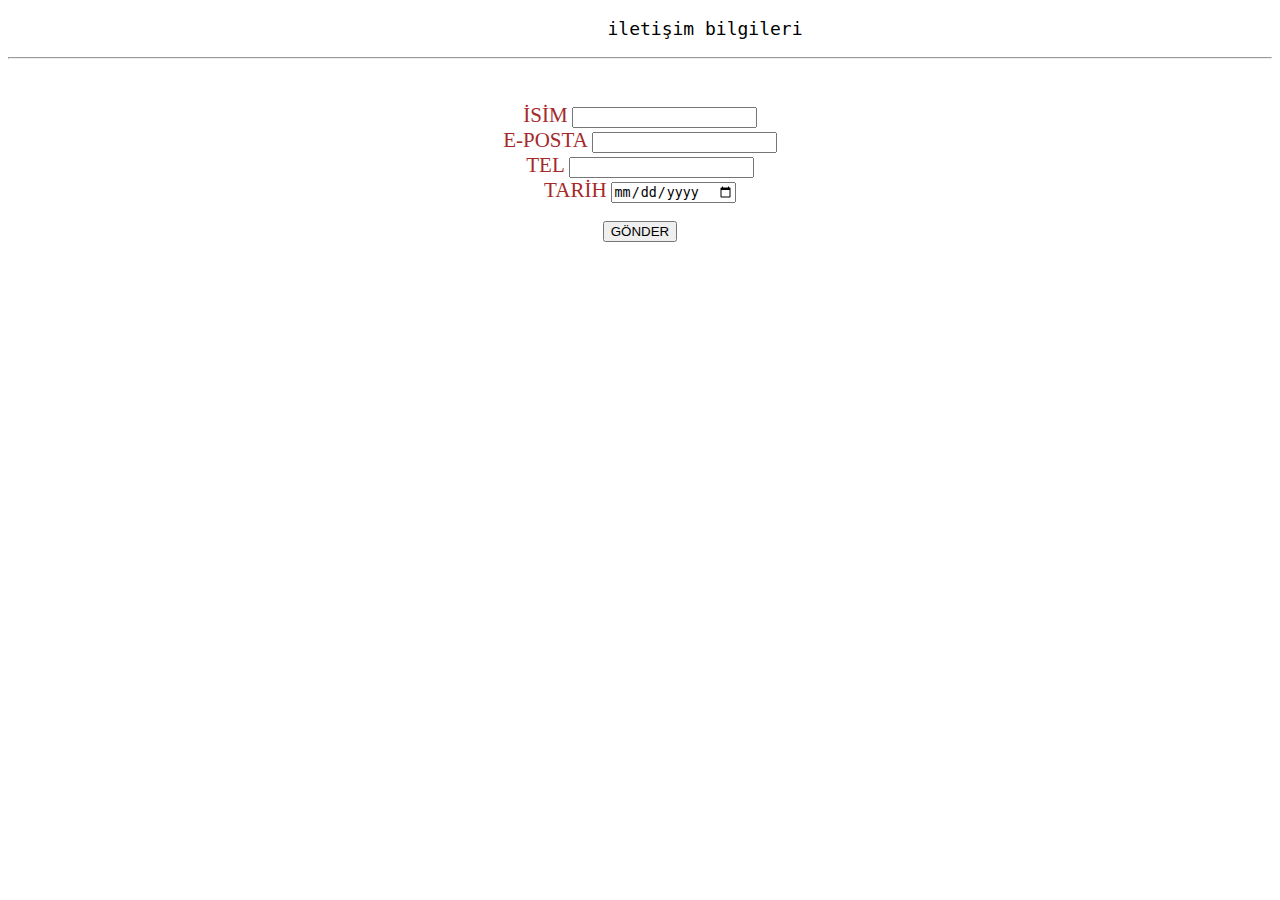
==== index.html @ ff21fc5c "deneme" ====
<!DOCTYPE html>
 <html>
     <head ; >
        <pre style="font-size: 18px; text-align: center;" >
            iletişim bilgileri</pre>
        <hr>
        <br><br>
        <style>
            label{
                color: brown;
                font-family: 'Times New Roman', Times, serif;
                font-size: 21px;
            }
        </style>
     </head>
     <body>
        <div style="text-align: center;">
        
            <label >İSİM</label>  
            <input type="text" name="" >
            <br>  
            <label>E-POSTA</label>
            <input type="text" value="" />
            <br>
            <label>TEL</label>
            <input type="text" value="" />
            <br>
            <label>TARİH</label>
            <input type="date" value="" />
            <br>
            <br>
            <button>GÖNDER</button> 
            <br>

            


     </body>
 </html>
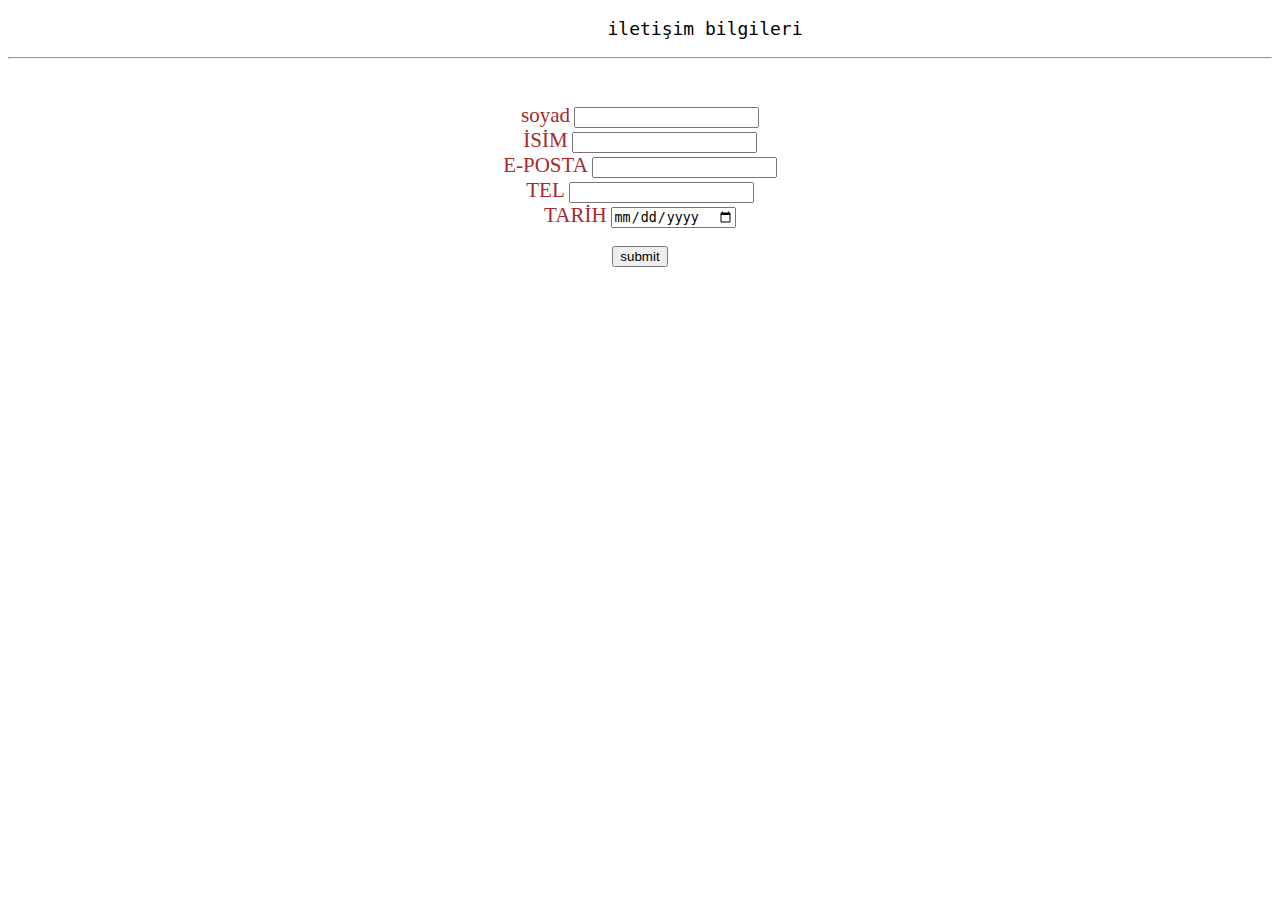
==== commit cabca84b: "commit" ====
--- a/index.html
+++ b/index.html
@@ -15,7 +15,9 @@
      </head>
      <body>
         <div style="text-align: center;">
-        
+          <label >soyad</label>
+          <input type="text">
+          <br>
             <label >İSİM</label>  
             <input type="text" name="" >
             <br>  
@@ -29,7 +31,7 @@
             <input type="date" value="" />
             <br>
             <br>
-            <button>GÖNDER</button> 
+            <button>submit</button> 
             <br>
 
             
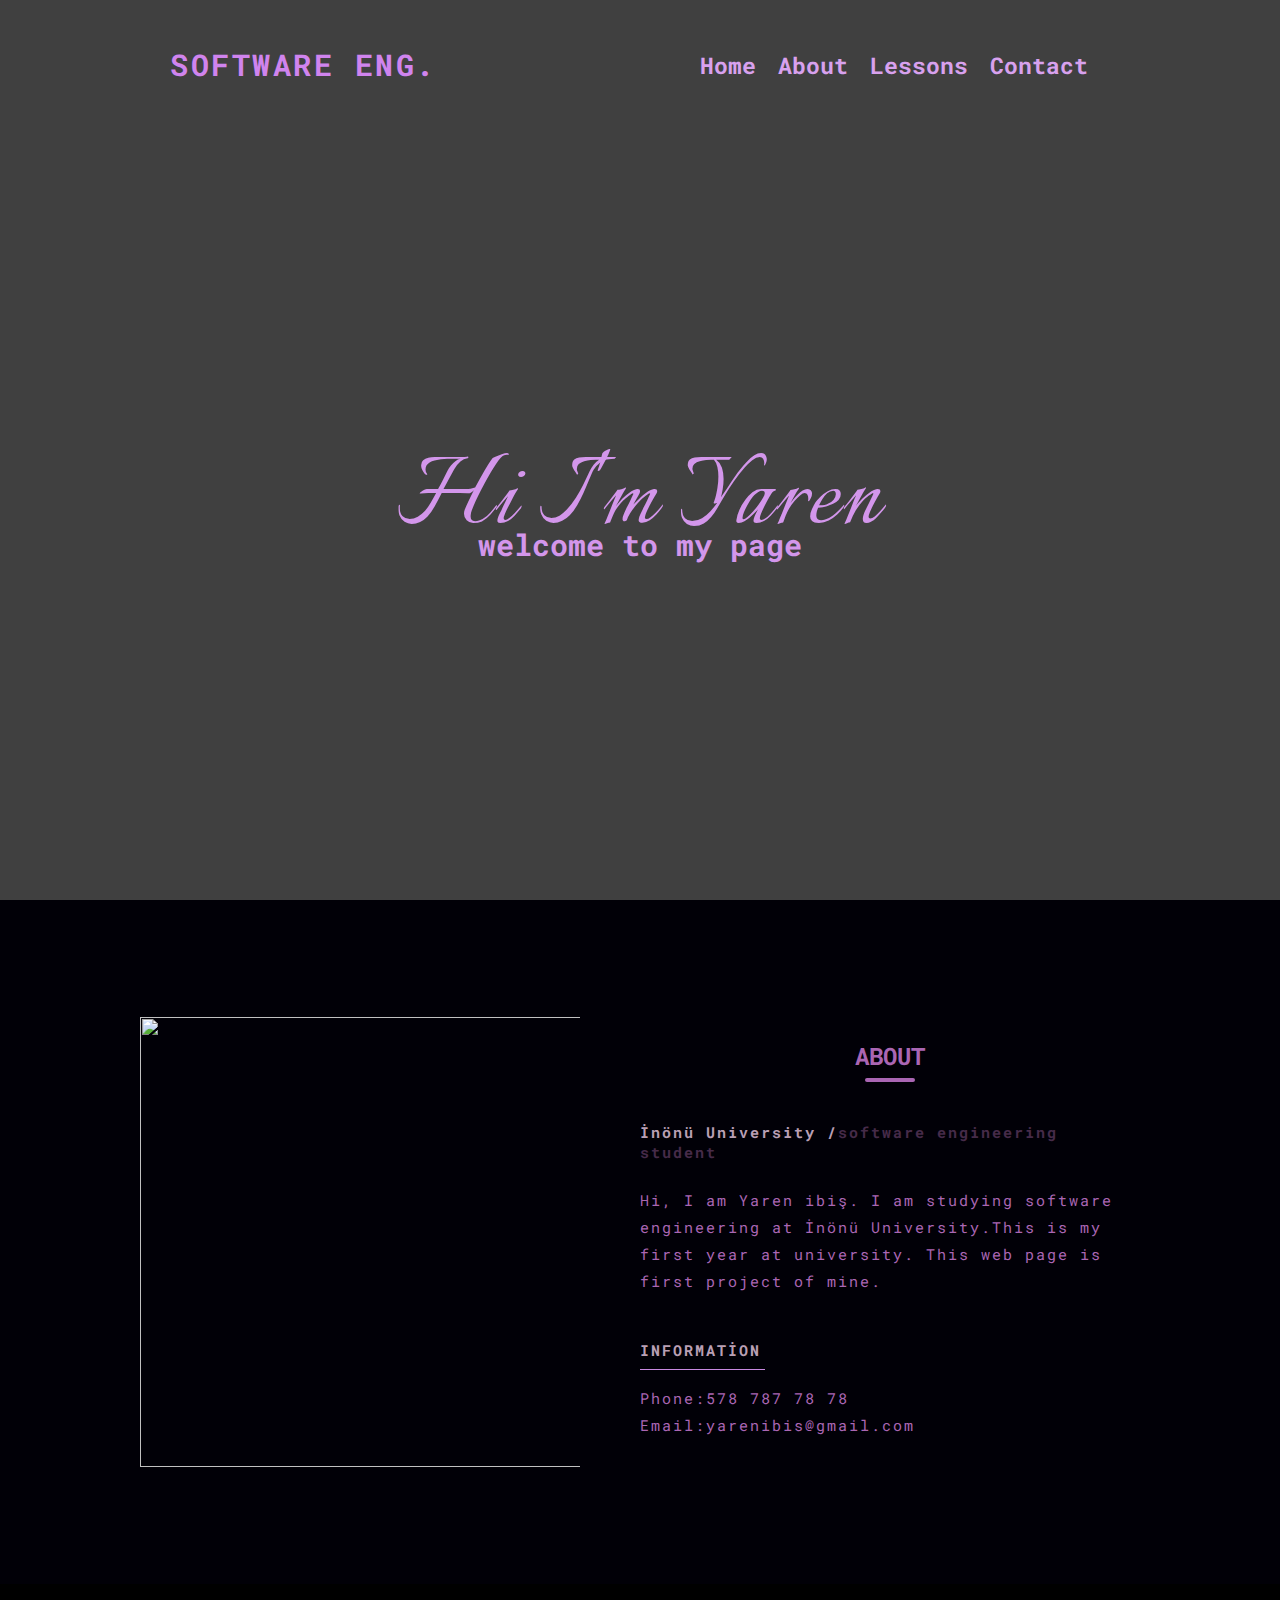
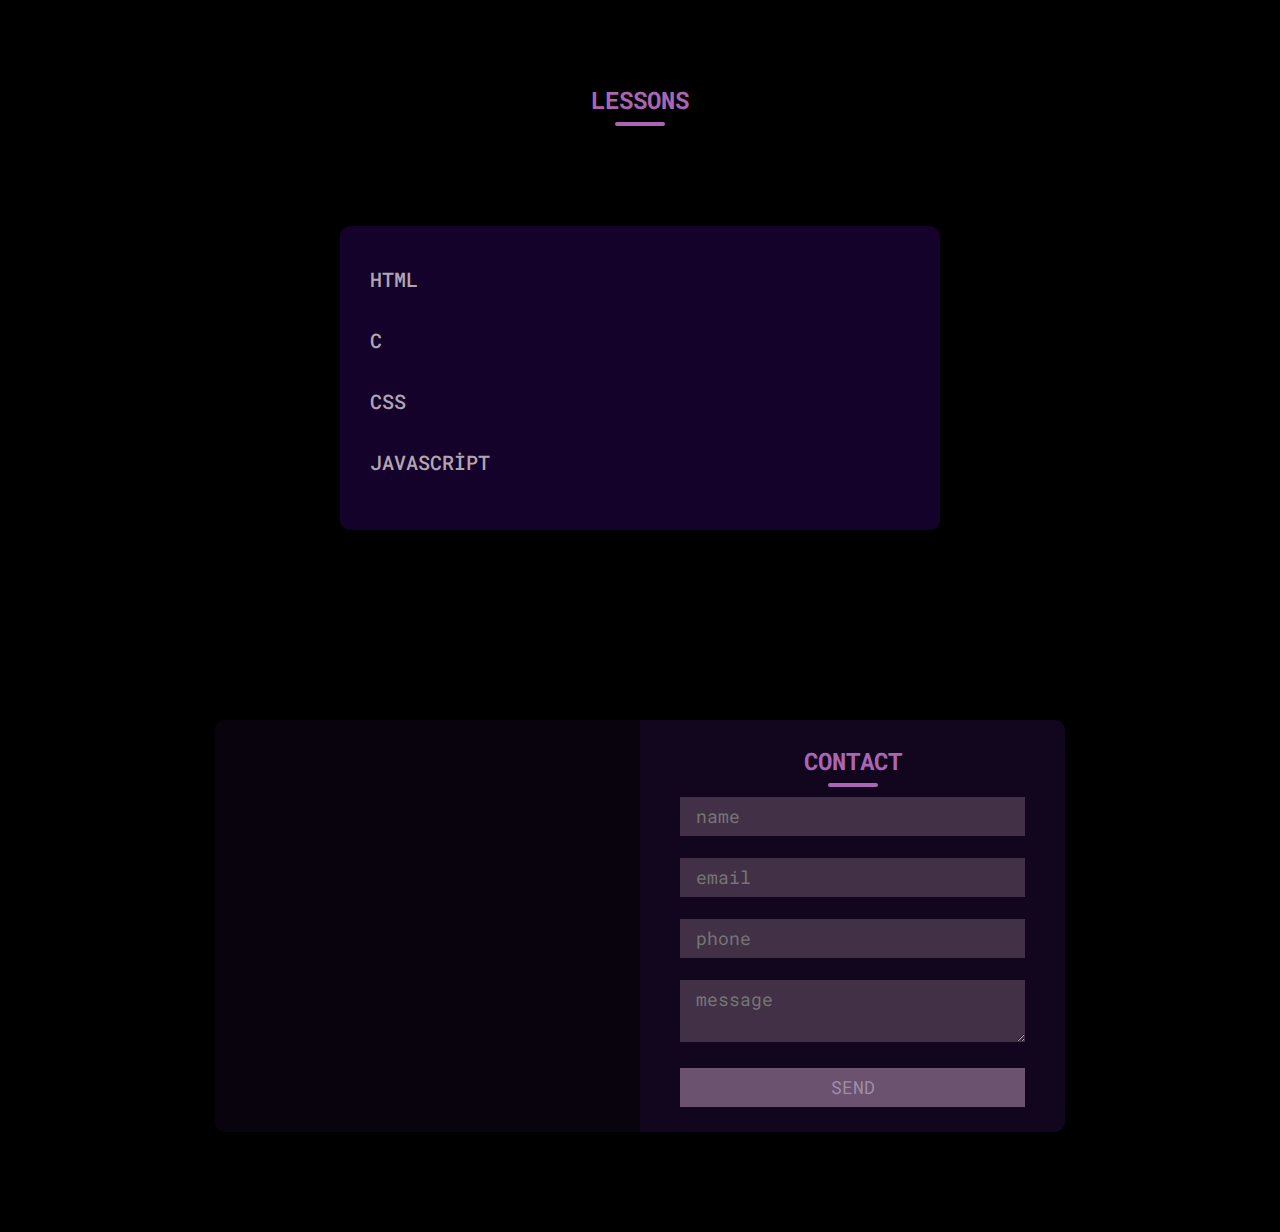
==== commit 2581f404: "webp" ====
--- a/index.html
+++ b/index.html
@@ -1,41 +1,107 @@
 <!DOCTYPE html>
- <html>
-     <head ; >
-        <pre style="font-size: 18px; text-align: center;" >
-            iletişim bilgileri</pre>
-        <hr>
-        <br><br>
-        <style>
-            label{
-                color: brown;
-                font-family: 'Times New Roman', Times, serif;
-                font-size: 21px;
-            }
-        </style>
-     </head>
-     <body>
-        <div style="text-align: center;">
-          <label >soyad</label>
-          <input type="text">
-          <br>
-            <label >İSİM</label>  
-            <input type="text" name="" >
-            <br>  
-            <label>E-POSTA</label>
-            <input type="text" value="" />
-            <br>
-            <label>TEL</label>
-            <input type="text" value="" />
-            <br>
-            <label>TARİH</label>
-            <input type="date" value="" />
-            <br>
-            <br>
-            <button>submit</button> 
-            <br>
+<html>
 
-            
+<head>
+ <meta charset="UTF-8">
+ <meta name="viewport" content="width=device-width,inital-scale=1.0">
+ <link rel="stylesheet" href="web1.css">
+</head>
 
+<body>
+        <div class="header">
+            <div class="container">
+                <div class="navbar"> <!--üst kısım-->
+                    <div class="logo">
+                        <h3>SOFTWARE ENG.</h3>
+                    </div>
+                    <div class="menu">
+                        <ul>
+                            <li><a class="menu-link"  href="#">Home</a></li>
+                            <li><a class="menu-link" href="#about">About</a></li>
+                            <li><a class="menu-link" href="#lessons">Lessons</a></li>
+                            <li><a class="menu-link" href="#contact">Contact</a></li>
+                            
+                        </ul>
+                        
+                </div>
+                </div>
+                <div class="metin">
+                    <h1>Hi I'm Yaren</h1>
+                    <h3>welcome to my page</h3>
+                </div>
+            </div>
+        </div>
+   
+    <!--about kısmı-->
+    <a name="about" ></a>
+    <section class="about">
+      <div class="about-container">
+          <img src="https://images.unsplash.com/photo-1621246159024-e53b1d25fc1d?ixlib=rb-1.2.1&ixid=MnwxMjA3fDB8MHxwaG90by1wYWdlfHx8fGVufDB8fHx8&auto=format&fit=crop&w=387&q=80" alt="">
+          <div class="about-text">
+              <h2>ABOUT</h2>
+              <h5>İnönü University /<span>software engineering student</span></h5>
+              <p>Hi, I am Yaren ibiş. I am studying software engineering at İnönü University.This is my first  year at university. This web page is first project of mine.</p>
+              <h5 class="head5">INFORMATİON</h5>
+              <p>Phone:578 787 78 78 <br>
+                  Email:yarenibis@gmail.com
+            </p>
+              
+          </div>
+      </div>
+        </section>
 
-     </body>
- </html>+    
+    <!--lessons kısmı-->
+    <a name="lessons"></a>
+    <section class="lessons">
+        <h2>LESSONS</h2>
+    <div class="lessons-bar">
+        <div class="bar">
+            <div class="bilgi">
+                <span>HTML</span>
+            </div>
+            <div class="line html"><span></span></div>
+        </div>
+        <div class="bar">
+            <div class="bilgi">
+                <span>C</span>
+            </div>
+            <div class="line c" ><span></span></div>
+        </div>
+        <div class="bar">
+            <div class="bilgi">
+                <span>CSS</span>
+            </div>
+            <div class="line css"><span></span></div>
+        </div>
+        <div class="bar">
+            <div class="bilgi">
+                <span>JAVASCRİPT</span>
+            </div>
+            <div class="line javascript" ><span></span></div>
+        </div>
+    </div>
+   
+    </section>
+    
+
+    <!--contact kısmı-->
+    <a name="contact"></a>
+<section id="contact">
+<div class="contact-içerik">
+    <div class="contact-kutu">
+        <div class="sol"></div>
+            <div class="sag">
+          <h2>CONTACT</h2>
+          <input type="text" class="alan" placeholder="name">
+          <input type="email" class="alan" placeholder="email">
+          <input type="text" class="alan" placeholder="phone">
+          <textarea class="alan" placeholder="message"></textarea>
+          <button class="button">SEND</button>
+    </div>
+</div>
+</div>
+</section>
+
+</body>
+</html>--- a/web1.css
+++ b/web1.css
@@ -0,0 +1,379 @@
+@import url('https://fonts.googleapis.com/css2?family=Herr+Von+Muellerhoff&family=Italianno&family=Poppins:wght@400;500&family=Roboto+Mono&display=swap');
+@import url('https://fonts.googleapis.com/css2?family=Herr+Von+Muellerhoff&family=Poppins:wght@400;500&family=Roboto+Mono&display=swap');
+
+*{
+    box-sizing: border-box; /*taşma olmasın diye*/
+    border: 0;
+    margin: 0;
+    padding: 0;
+    font-family: 'Roboto Mono', monospace;
+}
+ 
+a{
+    text-decoration: none;/*altı çizili olmasın*/
+    outline: none;/*üstüne basıldığında kenarlık çıkmasın*/
+    border: none;
+} 
+ul , li{
+    list-style: none;/*madde işareti olmasın*/
+    margin: 0;
+    padding: 0;
+}
+
+.container{
+    padding: 0 5px;
+    margin: 0 auto;
+    max-width: 950px;
+}
+.header{
+    
+    background-image: linear-gradient(rgba(0,0,0,0.75),rgba(0,0,0,0.75)),url(https://images.unsplash.com/photo-1511447333015-45b65e60f6d5?ixlib=rb-1.2.1&ixid=MnwxMjA3fDB8MHxwaG90by1wYWdlfHx8fGVufDB8fHx8&auto=format&fit=crop&w=955&q=80);
+    background-size: cover;
+    background-position: center;
+    height: 100vh; /*resim sayfayı komple kaplsaın diye*/
+}
+
+h2{
+    color:#aa66b3 ; /*tüm h2 ler için*/
+    position: relative;
+    padding-bottom: 10px;
+    margin-bottom: 10px;
+}
+
+h2:after{
+    content: '';
+    position: absolute;
+    bottom: 0;
+    left: 50%;
+    transform: translateX(-50%);
+    height: 4px;
+    width: 50px;
+    border-radius: 2px;
+    background-color: #aa66b3;
+}
+.logo{
+    letter-spacing: 2.5px;
+    font-size: 25px;
+}
+.navbar{
+    display:flex;/*yatayda yan yana */
+    align-items:center; /*yatay ve dikeyde ortaladı*/
+    justify-content: space-between; /* araya boşluk*/
+    padding: 45px 0;
+    margin: auto;
+    color: rgb(208, 132, 238);
+}
+ul{
+    display: flex;
+}
+li{
+    margin-right: 22px;
+}
+a{
+    color:rgb(216, 161, 238);
+    font-size: 23px;
+    font-weight: bold;
+    position: relative;
+}
+
+.menu-link:after{
+   content: " ";
+   position: absolute;
+   background-color:rgb(216, 162, 238) ;
+   height: 3px;
+   width: 0;
+   left: 0;
+   bottom: -10px;
+   transition: .3s;
+}
+.menu-link:hover:after{
+width: 100%;
+}
+.metin{
+    position: absolute;
+    top: 53%;
+    left: 50%;
+    transform: translateX(-50%);
+    color: rgb(211, 150, 235);
+    display: flex;
+    align-items: center; /*dikeyde ortalar*/
+    justify-content: center;/*yatayda ortalar*/
+    flex-direction: column; /*iki başlığın alt alta olması için*/
+}
+h1{
+   
+    font-size: 120px;
+    font-weight: 95;
+    line-height: 0.4;
+    letter-spacing: 2px;
+    font-family: 'Italianno', cursive; 
+}
+h3{
+    font-size: 30px;
+
+}
+
+/*about kısmı*/
+
+
+.about{
+    width: 100%;
+    padding: 50px 0px;
+    background-color: rgb(1, 0, 7);
+    
+}
+.about-container{
+    width: 1000px;
+    margin: 50px auto ;
+    display: flex;
+    align-items: center;
+    justify-content: space-around;
+}
+.about img{
+    padding-right: 60px;
+    height: 450px;
+    width: 500px;
+    
+}
+.about-text{
+    width: 500px;
+}
+.about-text h2{
+    text-align: center;
+    margin:40px 0px ;
+}
+    .about-text h5{
+        position: relative;
+        color: #b99fb4;
+        font-size: 15px;
+        margin-bottom: 25px;
+        letter-spacing: 2px;
+    }
+.about-text span{
+    color: #462b49;
+}
+.about-text p{
+    letter-spacing: 2px;
+    color: #aa66b3;
+    line-height: 27px;
+    margin-bottom: 45px;
+    font-size: 15px;
+}
+.head5:after{
+    content: " ";
+   position: absolute;
+   background-color:rgb(200, 137, 224) ;
+   height: 1.5px;
+   width: 25%;
+   left: 0;
+   bottom: -10px;
+}
+
+
+/*lessons kısmı*/
+.lessons{
+    background-image: linear-gradient(rgba(0,0,0,0.90),rgba(0,0,0,0.90)),url(https://images.unsplash.com/photo-1613327986042-63d4425a1a5d?ixlib=rb-1.2.1&ixid=MnwxMjA3fDB8MHxwaG90by1wYWdlfHx8fGVufDB8fHx8&auto=format&fit=crop&w=870&q=80 )  ;
+  background-repeat: no-repeat;
+  background-size: cover;
+    background-color: #000000;
+    display: grid;
+    height: 100%;
+    place-items: center;
+    
+}
+.lessons h2{
+    margin-top: 100px;
+}
+.lessons-bar{
+    margin: 90px;
+    width: 600px;
+    background: #15022b;
+    border-radius: 10px;
+    padding: 20px 30px;
+}
+
+.lessons-bar .bar{
+    margin: 20px 0;
+}
+.bilgi{
+    margin-bottom: 5px;
+    color: #b3a5b0;
+}
+ .bilgi span{
+    font-size: 20px;
+    font-weight: 500;
+
+}
+ .bar .line{
+    position: relative;
+    height: 10px;
+    width: 100%;
+    background: #c4b2c0;
+    border-radius: 5px;
+    transform: scaleX(0);
+    transform-origin: left;
+    animation: animate 1s cubic-bezier(1,0,0.5,1) forwards;
+   
+}
+
+.bar .line span{
+    animation: animate 1s  cubic-bezier(1,0,0.5,1) forwards;
+    transform-origin: left;
+    transform: scaleX(0);
+height: 100%;
+width: 80%;
+position: absolute;
+background:rgb(185, 81, 226);
+border-radius: 10px;
+}
+
+@keyframes animate{
+    100%{
+        transform :scaleX(1);
+    }
+}
+.line.html span{
+    width: 80%;
+}
+.line.c span{
+    width: 85%;
+}
+.line.css span{
+    width: 85%;
+}
+.line.javascript span{
+    width: 65%;
+}
+
+.bar .line span:before{
+    position: absolute;
+    content: "";
+    right: 0;
+    top: -8px;
+    height: 0;
+    width: 0;
+    border: 7px solid transparent;
+    border-right-width: 0px;
+    border-left-width:0px ;
+    border-top-color: #000;
+
+}
+
+
+.bar .line span::after{
+    position: absolute;
+    
+    right: 0;
+    top: -24px;
+    color: rgb(241, 231, 247);
+    font-size: 12px;
+    font-weight: 500;
+    padding: 1px 8px;
+    background: #000;
+   border-radius: 2px;
+
+}
+
+.line.html span:after{
+    content: "80%";
+}
+.line.c span:after{
+    content: "85%";
+}
+.line.css span:after{
+    content: "85%";
+}
+.line.javascript span:after{
+    content: "65%";
+}
+
+/*contact kısmı*/
+*contact{
+    width: 100%;
+    height: 100%;
+    
+}
+.contact-içerik{
+    position: relative;
+    display: flex;
+    justify-content: center;
+    align-items: center;
+    width: 100%;
+    height: 100%;
+    padding: 100px 100px;
+}
+
+.contact-içerik:after{
+    content: '';
+    position: absolute;
+    left: 0;
+    top: 0;
+    width: 100%;
+    height: 100%;
+    background-color: #000000;
+    background-size: cover;
+    z-index: -1;
+    
+    
+}
+.contact-kutu{
+    max-width: 850px;
+    display: grid; /*satırlar için*/
+    grid-template-columns: repeat(2,1fr); /*satırların kaç defa tekrarlanacağı ve boyutları*/
+    justify-content: center;
+    align-items: center;
+    text-align: center;
+    background-color:#11061d;
+   
+    border-radius: 10px;
+}
+.sol{ /*resim için*/
+    background-image :linear-gradient(rgba(0,0,0,0.55),rgba(0,0,0,0.55)),url(https://images.unsplash.com/photo-1480506132288-68f7705954bd?ixlib=rb-1.2.1&ixid=MnwxMjA3fDB8MHxwaG90by1wYWdlfHx8fGVufDB8fHx8&auto=format&fit=crop&w=920&q=80)  ;
+    height: 100%;
+    background-size :cover;
+   
+
+}
+.sag{
+    padding: 25px 40px;
+}
+
+.alan{
+    width: 100%;
+    padding: 0.5rem 1rem;
+    outline: none;
+    
+    background-color: rgba(100, 77, 99, 0.6);
+    font-size: 1.1rem;
+    margin-bottom: 22px;
+    transition: .3s;
+
+}
+.alan:hover{
+    background-color: rgba(82, 47, 83, 0.1);
+}
+.alan:focus{
+    background-color: rgb(82, 50, 87);
+    border: 2px ;
+}
+
+.button{
+    width: 100%;
+    padding: 8px 16px;
+    font-size: 1.1rem;
+    background-color:rgba(168, 134, 167, 0.6) ;
+    cursor: pointer;
+    color: rgb(158, 141, 168);
+outline: none;
+border: none;
+transition: .3s;
+}
+.button:hover{
+    background-color: rgba(29, 9, 39, 0.45);
+
+}
+
+
+
+
+
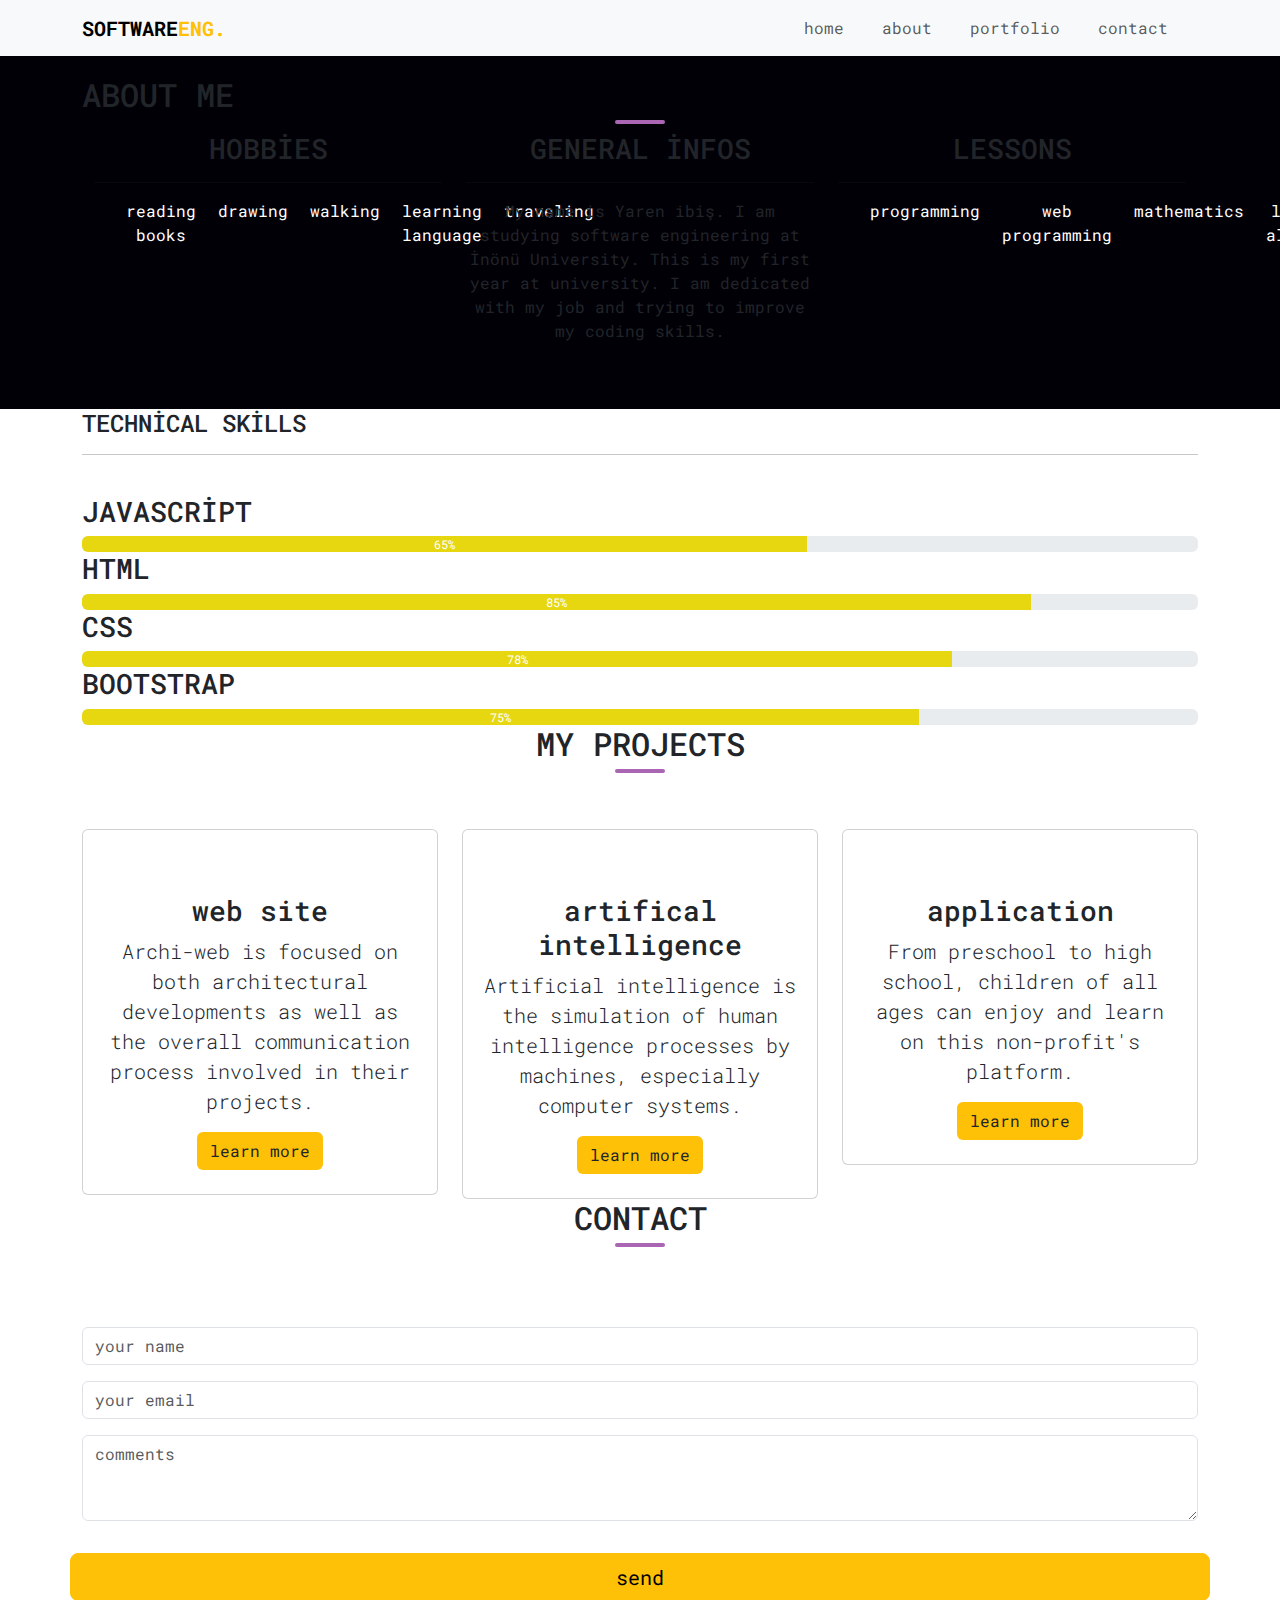
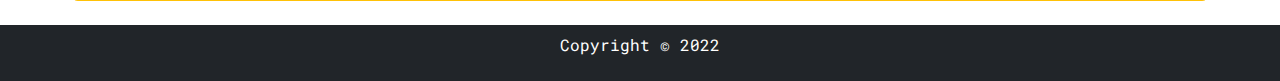
==== commit 77f8788a: "website" ====
--- a/index.html
+++ b/index.html
@@ -3,105 +3,283 @@
 
 <head>
  <meta charset="UTF-8">
- <meta name="viewport" content="width=device-width,inital-scale=1.0">
+ <script src="https://ajax.googleapis.com/ajax/libs/jquery/3.6.0/jquery.min.js"></script>
  <link rel="stylesheet" href="web1.css">
+ 
+  <meta name="viewport" content="width=device-width, initial-scale=1">
+  <link href="https://cdn.jsdelivr.net/npm/bootstrap@5.1.3/dist/css/bootstrap.min.css" rel="stylesheet">
+  <script src="https://cdn.jsdelivr.net/npm/bootstrap@5.1.3/dist/js/bootstrap.bundle.min.js"></script>
 </head>
 
 <body>
-        <div class="header">
+       
+        <nav class="navbar navbar-expand-lg navbar-light bg-light fixed-top">
             <div class="container">
-                <div class="navbar"> <!--üst kısım-->
-                    <div class="logo">
-                        <h3>SOFTWARE ENG.</h3>
-                    </div>
-                    <div class="menu">
-                        <ul>
-                            <li><a class="menu-link"  href="#">Home</a></li>
-                            <li><a class="menu-link" href="#about">About</a></li>
-                            <li><a class="menu-link" href="#lessons">Lessons</a></li>
-                            <li><a class="menu-link" href="#contact">Contact</a></li>
-                            
-                        </ul>
-                        
-                </div>
-                </div>
-                <div class="metin">
-                    <h1>Hi I'm Yaren</h1>
-                    <h3>welcome to my page</h3>
-                </div>
-            </div>
-        </div>
+              <a class="navbar-brand" href="#">SOFTWARE<span class="text-warning">ENG.</span></a>
+              <button class="navbar-toggler" type="button" data-bs-toggle="collapse" data-bs-target="#nav" aria-controls="nav" aria-expanded="false" aria-label="Toggle navigation">
+                <span class="navbar-toggler-icon"></span>
+              </button>
+              <div class="collapse navbar-collapse" id="nav">
+                <ul class="navbar-nav ms-auto mb-2 mb-lg-0">
+                  
+                  <li class="nav-item">
+                    <a class="nav-link" href="#home">home</a>
+                  </li>
+                  <li class="nav-item">
+                    <a class="nav-link" href="#about">about</a>
+                  </li>
+                  <li class="nav-item">
+                    <a class="nav-link" href="#portfolio">portfolio</a>
+                  </li>
+                  <li class="nav-item">
+                    <a class="nav-link" href="#contact">contact</a>
+                  </li>
+                  
+                      
+                
+                
+              </div>
+            </div>
+          </nav>
+          <div id="carousel" class="carousel slide" data-bs-ride="carousel">
+            <div class="carousel-indicators">
+              <button type="button" data-bs-target="#carousel" data-bs-slide-to="0" class="active" aria-current="true" aria-label="Slide 1"></button>
+              <button type="button" data-bs-target="#carousel" data-bs-slide-to="1" aria-label="Slide 2"></button>
+              <button type="button" data-bs-target="#carousel" data-bs-slide-to="2" aria-label="Slide 3"></button>
+            </div>
+            <div class="carousel-inner">
+              <div class="carousel-item active">
+                <img src="https://images.pexels.com/photos/3184454/pexels-photo-3184454.jpeg?auto=compress&cs=tinysrgb&w=1260&h=750&dpr=1" alt="...">
+                <div class="carousel-caption ">
+                  <h5>Hi, I am Yaren</h5>
+                  <p>Welcome to my page</p>
+                  <p><a href="#" class="btn btn-warning mt-3">Learn More</a></p>
+                </div>
+              </div>
+              <div class="carousel-item">
+                <img src="https://images.pexels.com/photos/326516/pexels-photo-326516.jpeg?auto=compress&cs=tinysrgb&w=1260&h=750&dpr=1" class="d-block w-100" alt="...">
+                <div class="carousel-caption ">
+                  <h5>about me </h5>
+                  <p>This web page contains informations about my academic career </p>
+                  <p><a href="#about" class="btn btn-warning mt-3">Learn More</a></p>
+                </div>
+              </div>
+              <div class="carousel-item">
+                <img src="https://images.pexels.com/photos/346731/pexels-photo-346731.jpeg?auto=compress&cs=tinysrgb&w=1260&h=750&dpr=1" class="d-block w-100" alt="...">
+                <div class="carousel-caption ">
+                  <h5> Every comment is valuable</h5>
+                  <p>You can share your opinions with me</p>
+                  <p><a href="#contact" class="btn btn-warning mt-3">Learn More</a></p>
+                </div>
+              </div>
+            </div>
+            <button class="carousel-control-prev" type="button" data-bs-target="#carousel" data-bs-slide="prev">
+              <span class="carousel-control-prev-icon" aria-hidden="true"></span>
+              <span class="visually-hidden">Previous</span>
+            </button>
+            <button class="carousel-control-next" type="button" data-bs-target="#carousel" data-bs-slide="next">
+              <span class="carousel-control-next-icon" aria-hidden="true"></span>
+              <span class="visually-hidden">Next</span>
+            </button>
+          </div>
+        
    
     <!--about kısmı-->
-    <a name="about" ></a>
-    <section class="about">
-      <div class="about-container">
-          <img src="https://images.unsplash.com/photo-1621246159024-e53b1d25fc1d?ixlib=rb-1.2.1&ixid=MnwxMjA3fDB8MHxwaG90by1wYWdlfHx8fGVufDB8fHx8&auto=format&fit=crop&w=387&q=80" alt="">
-          <div class="about-text">
-              <h2>ABOUT</h2>
-              <h5>İnönü University /<span>software engineering student</span></h5>
-              <p>Hi, I am Yaren ibiş. I am studying software engineering at İnönü University.This is my first  year at university. This web page is first project of mine.</p>
-              <h5 class="head5">INFORMATİON</h5>
-              <p>Phone:578 787 78 78 <br>
-                  Email:yarenibis@gmail.com
-            </p>
-              
-          </div>
-      </div>
-        </section>
-
-    
-    <!--lessons kısmı-->
-    <a name="lessons"></a>
-    <section class="lessons">
-        <h2>LESSONS</h2>
-    <div class="lessons-bar">
-        <div class="bar">
-            <div class="bilgi">
-                <span>HTML</span>
-            </div>
-            <div class="line html"><span></span></div>
+    <section id="about" class="about section-padding">
+    <div class="container">
+        <div class="about-1">
+            <h2>ABOUT ME</h2>
+            
         </div>
-        <div class="bar">
-            <div class="bilgi">
-                <span>C</span>
-            </div>
-            <div class="line c" ><span></span></div>
-        </div>
-        <div class="bar">
-            <div class="bilgi">
-                <span>CSS</span>
-            </div>
-            <div class="line css"><span></span></div>
-        </div>
-        <div class="bar">
-            <div class="bilgi">
-                <span>JAVASCRİPT</span>
-            </div>
-            <div class="line javascript" ><span></span></div>
+        <div class="about-2">
+            <div class="content-box-lg">
+                <div class="container">
+                    <div class="row">
+                        <div class="col-md-4">
+                            <div class="about-item text-center">
+                                <h3>HOBBİES</h3>
+                                <hr>
+                                <p>
+                                    <ul style="color:white ;">
+                                        <li>reading books</li>
+                                        <li>drawing </li>
+                                        <li>walking</li>
+                                        <li>learning language</li>
+                                        <li>traveling</li>
+
+                                    </ul> </p>
+                            </div>
+                        </div>
+                        <div class="col-md-4">
+                            <div class="about-item text-center">
+                                <h3>GENERAL İNFOS</h3>
+                                <hr>
+                                <p>My name is Yaren ibiş. I am studying software engineering at İnönü University. This is my first year at university. I am dedicated with my job and trying to improve my coding skills.</p>
+                            </div>
+                        </div>
+                        <div class="col-md-4">
+                            <div class="about-item text-center">
+                                <h3>LESSONS</h3>
+                                <hr>
+                                <p>
+                                    <ul style="color:white ;">
+                                    <li>programming</li>
+                                    <li>web programming</li>
+                                    <li>mathematics</li>
+                                    <li>linear algebra</li>
+                                    <li>discrete math</li>
+                                </ul>
+                            </p>
+                            </div>
+                        </div>
+                    </div>
+                </div>
+            </div>
         </div>
     </div>
-   
+    </section>
+    <div class="container"  >
+        <div class="row">
+            <div class="col-md-12">
+                <h4>TECHNİCAL SKİLLS</h4>
+                <hr>
+                <br>
+                <div  class="progress-title">
+                    <h3>JAVASCRİPT</h3>
+                    <div class="progress">
+                        <div class="progress-bar" style="width: 65%; background:#e6d710;" >
+                        <div class="progress-value ">65%</div>
+                        </div>
+                    </div>
+                </div>
+
+                <div class="progress-title">
+                    <h3>HTML</h3>
+                    <div class="progress">
+                        <div class="progress-bar" style="width: 85%; background:#e6d710;" >
+                        <div class="progress-value">85%</div>
+                        </div>
+                    </div>
+                </div>
+
+                <div class="progress-title">
+                    <h3>CSS</h3>
+                    <div class="progress">
+                        <div class="progress-bar" style="width: 78%; background:#e6d710;" >
+                        <div class="progress-value">78%</div>
+                        </div>
+                    </div>
+                </div>
+
+                <div class="progress-title">
+                    <h3>BOOTSTRAP</h3>
+                    <div class="progress">
+                        <div class="progress-bar" style="width: 75%; background:#e6d710;" >
+                        <div class="progress-value">75%</div>
+                        </div>
+                    </div>
+                </div>
+            </div>
+        </div>
+    </div>
+    
+
+
+    <!--portfolio-->
+    <section id="portfolio" class="portfolio section-padding">
+     <div class="container">
+         <div class="row">
+             <div class="col-md-12">
+                 <div class="section-header text-center pb-5">
+                     <h2>MY PROJECTS</h2>
+                 </div>
+             </div>
+         </div>
+         <div class="row">
+             <div class="col-12 cl-md-12 col-lg-4">
+                 <div class="card text-center  pb-2">
+                     <div class="card-body text-dark">
+                         <div class="img-area mb-4">
+                             <img src="https://images.pexels.com/photos/4348401/pexels-photo-4348401.jpeg?auto=compress&cs=tinysrgb&w=1260&h=750&dpr=1" class="img-fluid" alt="">
+                         </div>
+                         <h3 class="card-title">web site</h3>
+                         <p class="lead">Archi-web is focused on both architectural developments as well as the overall communication process involved in their projects.</p>
+                        <button class="btn bg-warning text-dark">learn more</button>
+                        </div>
+                    </div>
+             </div>
+
+             <div class="col-12 cl-md-12 col-lg-4">
+                <div class="card text-center  pb-2">
+                    <div class="card-body text-dark">
+                        <div class="img-area mb-4">
+                            <img src="https://images.pexels.com/photos/3473411/pexels-photo-3473411.jpeg?auto=compress&cs=tinysrgb&w=1260&h=750&dpr=1" class="img-fluid" alt="">
+                        </div>
+                        <h3 class="card-title">artifical intelligence</h3>
+                        <p class="lead">Artificial intelligence is the simulation of human intelligence processes by machines, especially computer systems.</p>
+                       <button class="btn bg-warning text-dark">learn more</button>
+                       </div>
+                </div>
+            </div>
+            <div class="col-12 cl-md-12 col-lg-4">
+                <div class="card text-center  pb-2">
+                    <div class="card-body text-dark">
+                        <div class="img-area mb-4">
+                            <img src="https://images.pexels.com/photos/326503/pexels-photo-326503.jpeg?auto=compress&cs=tinysrgb&w=1260&h=750&dpr=1" class="img-fluid" alt="">
+                        </div>
+                        <h3 class="card-title">application</h3>
+                        <p class="lead">From preschool to high school, children of all ages can enjoy and learn on this non-profit's platform.</p>
+                       <button class="btn bg-warning text-dark">learn more</button>
+                       </div>
+                </div>
+            </div>
+         </div>
+     </div>
     </section>
     
 
     <!--contact kısmı-->
-    <a name="contact"></a>
-<section id="contact">
-<div class="contact-içerik">
-    <div class="contact-kutu">
-        <div class="sol"></div>
-            <div class="sag">
-          <h2>CONTACT</h2>
-          <input type="text" class="alan" placeholder="name">
-          <input type="email" class="alan" placeholder="email">
-          <input type="text" class="alan" placeholder="phone">
-          <textarea class="alan" placeholder="message"></textarea>
-          <button class="button">SEND</button>
-    </div>
-</div>
-</div>
-</section>
+   <section id="contact" class="contact section-padding">
+   <div class="container">
+       <div class="row">
+           <div class="col-md-12">
+               <div class="section-header text-center pb-5">
+                   <h2>CONTACT</h2>
+                   
+               </div>
+           </div>
+       </div>
+       <div class="row m-0">
+           <div class="col-md-12 p-0 pt-4 pb-4 ">
+               <div class="row">
+                   <div class="col-md-12">
+                       <div class="mb-3">
+                           <input type="text " class="form-control" required placeholder="your name">
+                       </div>
+                   </div>
+                   <div class="col-md-12">
+                    <div class="mb-3">
+                        <input type="email" class="form-control" required placeholder="your email">
+                    </div> 
+                </div>
+                <div class="col-md-12">
+                    <div class="mb-3">
+                        <textarea name="" id=""  rows="3" required class="form-control" placeholder="comments "></textarea>
+                    </div>
+                </div>
+                <button class="btn btn-warning btn-lg btn-block mt-3">send</button>
+               </div>
+           </div>
+       </div>
+   </div>
+   </section>
+
+   <!--footer-->
+   <footer class="bg-dark p-2 text-center">
+       <div class="container">
+           <p class="text-white"> Copyright &copy; 2022 </p>
+       </div>
+   </footer>
 
 </body>
 </html>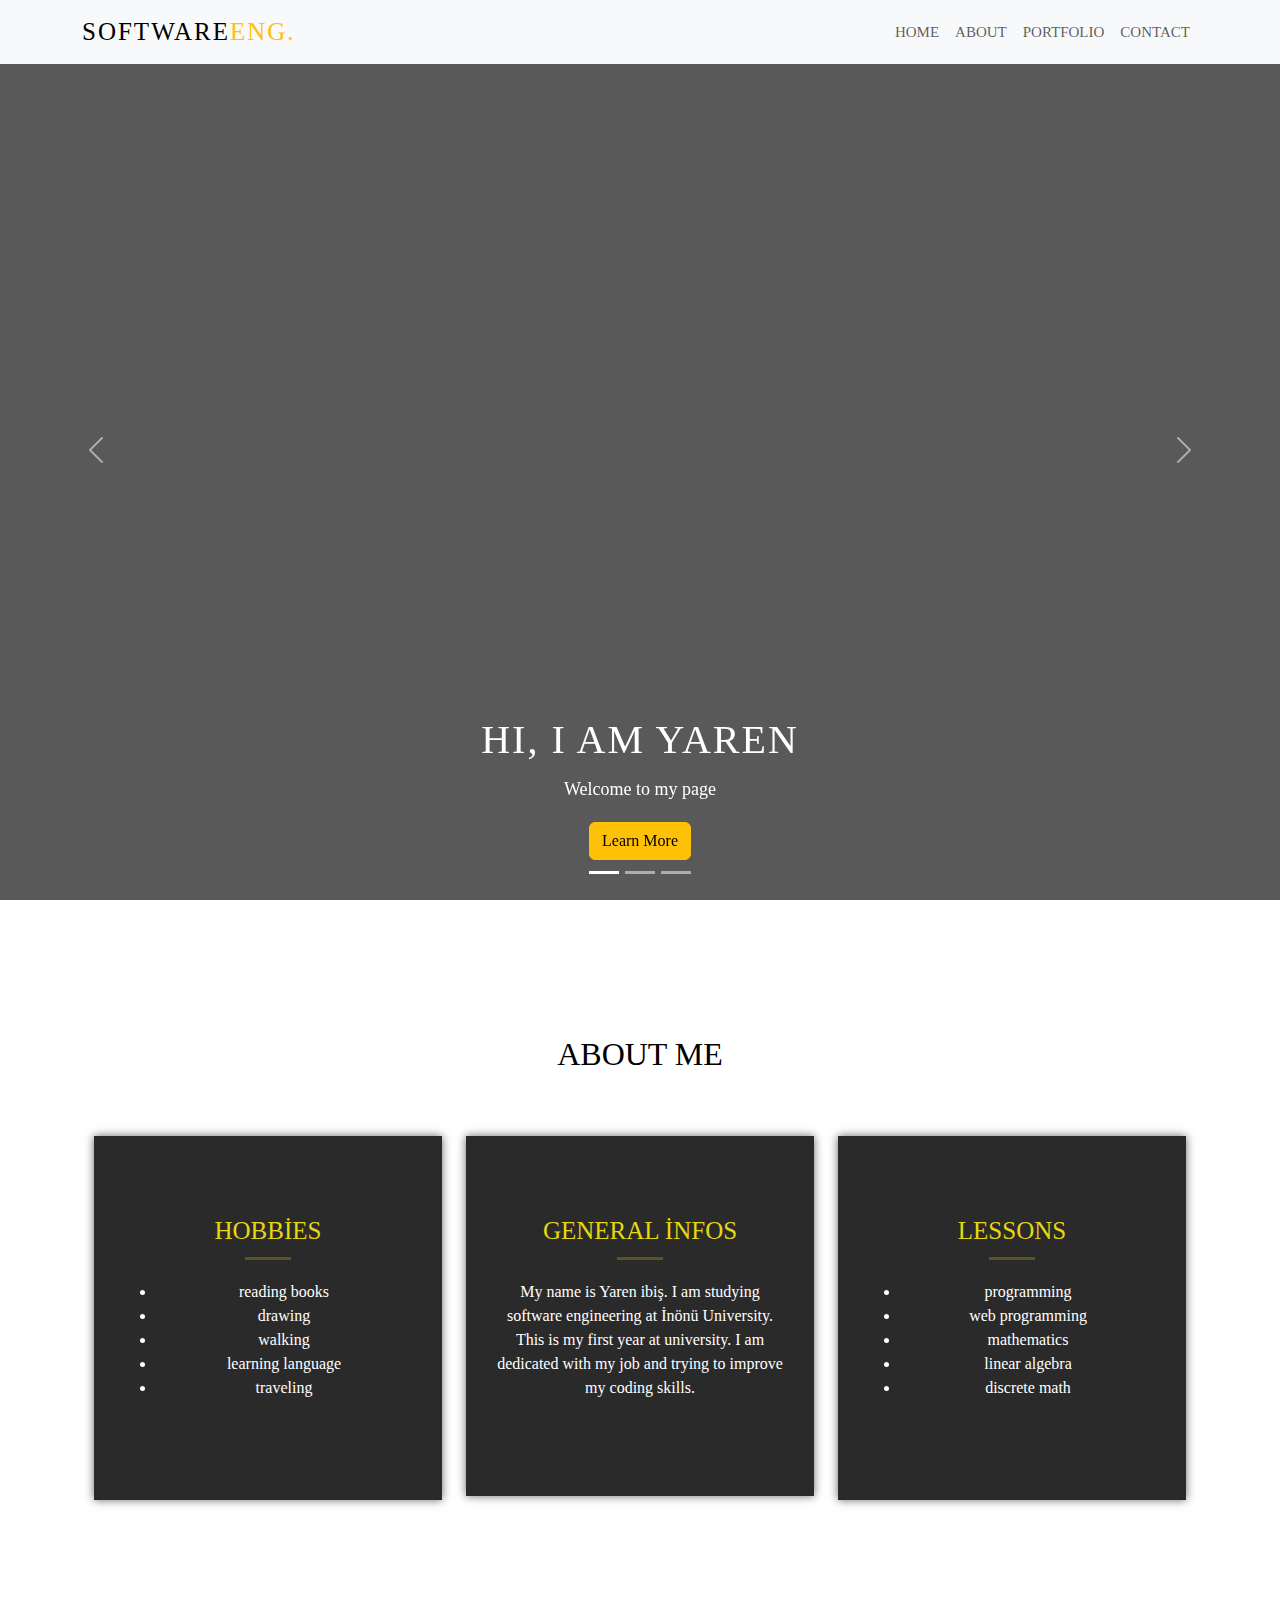
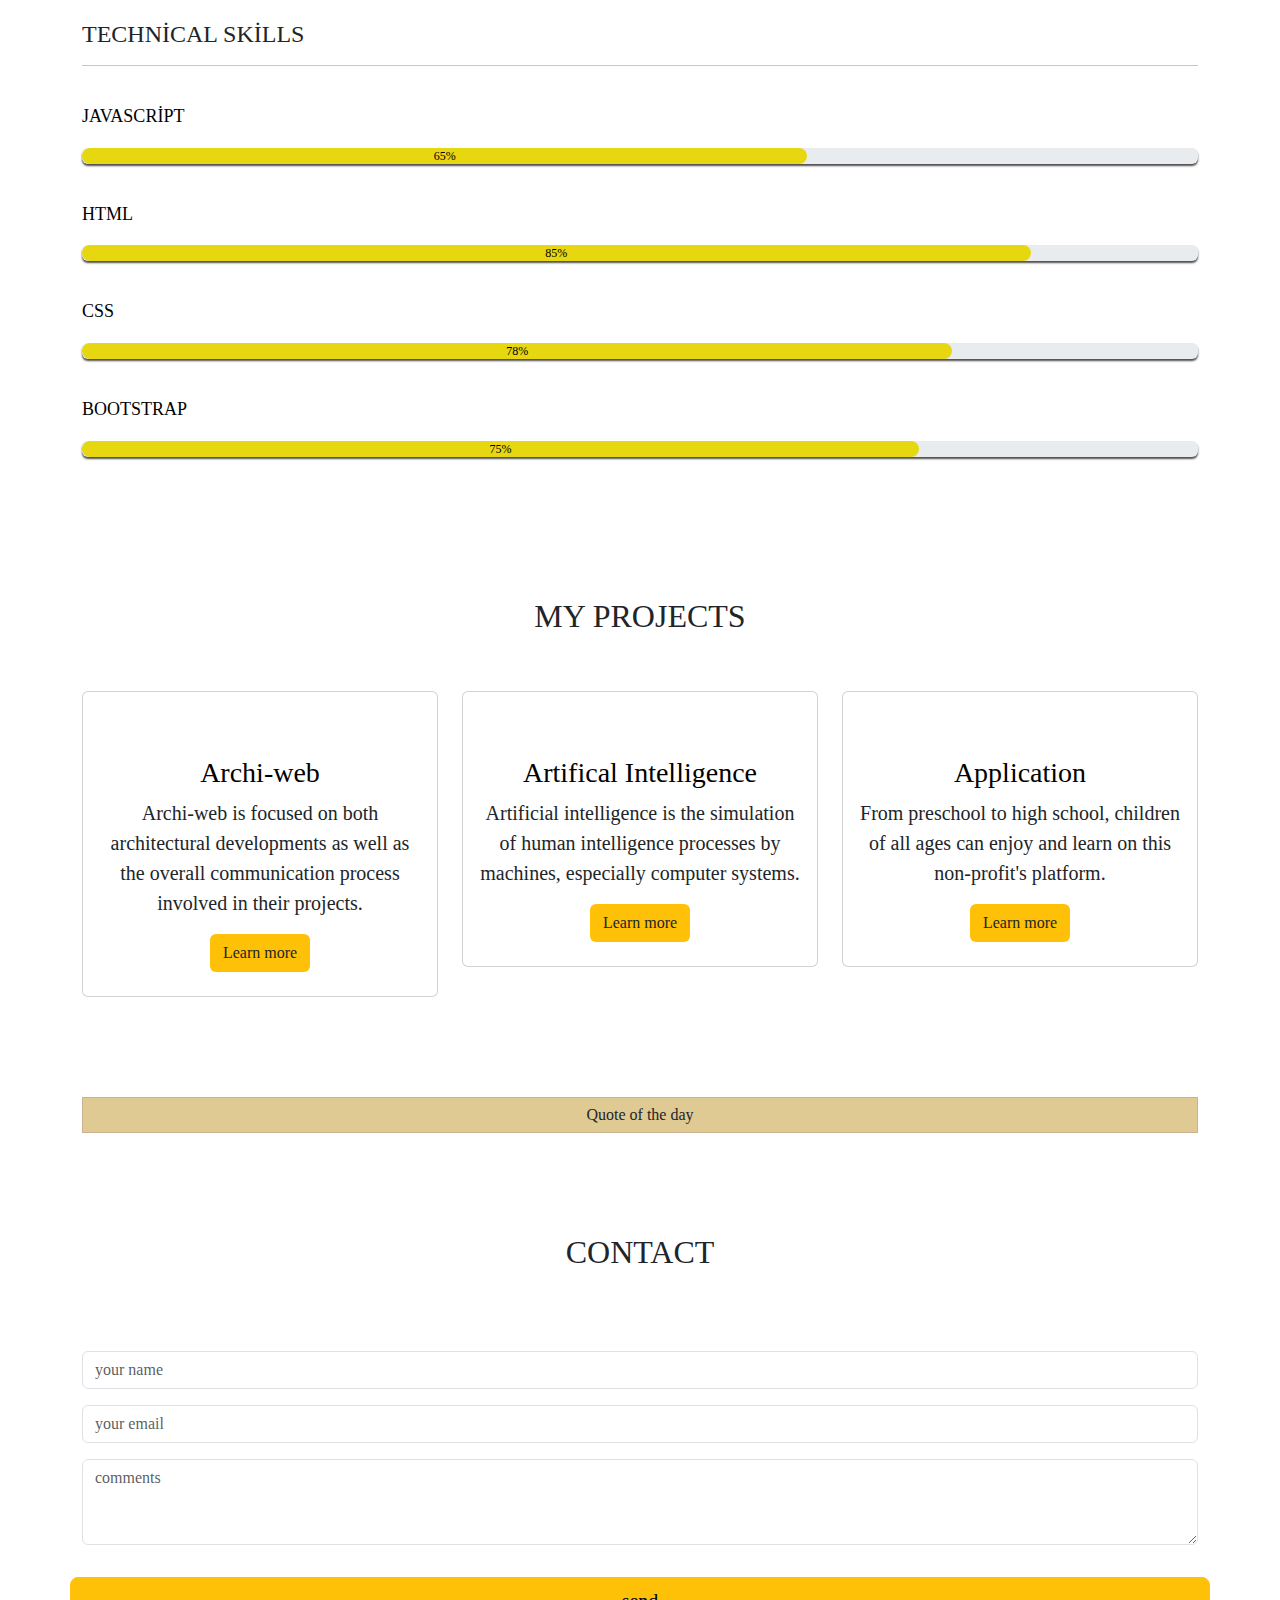
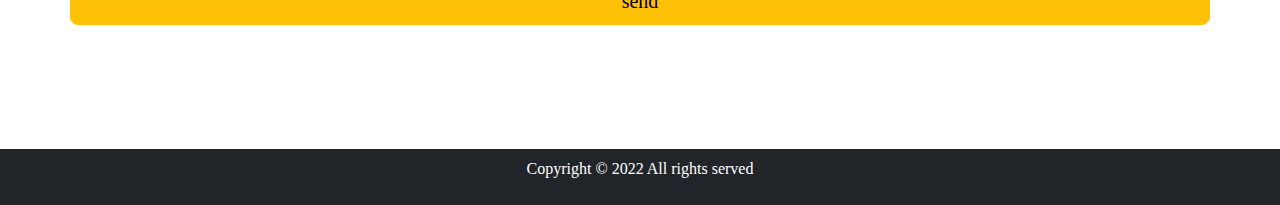
==== commit cabbd8f4: "c" ====
--- a/index.html
+++ b/index.html
@@ -5,10 +5,30 @@
  <meta charset="UTF-8">
  <script src="https://ajax.googleapis.com/ajax/libs/jquery/3.6.0/jquery.min.js"></script>
  <link rel="stylesheet" href="web1.css">
- 
   <meta name="viewport" content="width=device-width, initial-scale=1">
   <link href="https://cdn.jsdelivr.net/npm/bootstrap@5.1.3/dist/css/bootstrap.min.css" rel="stylesheet">
   <script src="https://cdn.jsdelivr.net/npm/bootstrap@5.1.3/dist/js/bootstrap.bundle.min.js"></script>
+
+  <script> 
+    $(document).ready(function(){
+      $("#top").click(function(){
+        $("#panel").slideToggle("slow");
+      });
+    });
+    </script>
+    <style> 
+    #panel, #top {
+      padding: 5px;
+      text-align: center;
+      background-color: #dfca93;
+      border: solid 1px #cab390;
+    }
+    
+    #panel {
+      padding: 50px;
+      display: none;
+    }
+    </style>
 </head>
 
 <body>
@@ -41,6 +61,7 @@
               </div>
             </div>
           </nav>
+          <div id="home">
           <div id="carousel" class="carousel slide" data-bs-ride="carousel">
             <div class="carousel-indicators">
               <button type="button" data-bs-target="#carousel" data-bs-slide-to="0" class="active" aria-current="true" aria-label="Slide 1"></button>
@@ -64,7 +85,7 @@
                   <p><a href="#about" class="btn btn-warning mt-3">Learn More</a></p>
                 </div>
               </div>
-              <div class="carousel-item">
+              <div class="carousel-item ">
                 <img src="https://images.pexels.com/photos/346731/pexels-photo-346731.jpeg?auto=compress&cs=tinysrgb&w=1260&h=750&dpr=1" class="d-block w-100" alt="...">
                 <div class="carousel-caption ">
                   <h5> Every comment is valuable</h5>
@@ -82,7 +103,7 @@
               <span class="visually-hidden">Next</span>
             </button>
           </div>
-        
+          </div>
    
     <!--about kısmı-->
     <section id="about" class="about section-padding">
@@ -202,9 +223,9 @@
                          <div class="img-area mb-4">
                              <img src="https://images.pexels.com/photos/4348401/pexels-photo-4348401.jpeg?auto=compress&cs=tinysrgb&w=1260&h=750&dpr=1" class="img-fluid" alt="">
                          </div>
-                         <h3 class="card-title">web site</h3>
+                         <h3 class="card-title">Archi-web</h3>
                          <p class="lead">Archi-web is focused on both architectural developments as well as the overall communication process involved in their projects.</p>
-                        <button class="btn bg-warning text-dark">learn more</button>
+                        <button class="btn bg-warning text-dark">Learn more</button>
                         </div>
                     </div>
              </div>
@@ -215,9 +236,9 @@
                         <div class="img-area mb-4">
                             <img src="https://images.pexels.com/photos/3473411/pexels-photo-3473411.jpeg?auto=compress&cs=tinysrgb&w=1260&h=750&dpr=1" class="img-fluid" alt="">
                         </div>
-                        <h3 class="card-title">artifical intelligence</h3>
+                        <h3 class="card-title">Artifical Intelligence</h3>
                         <p class="lead">Artificial intelligence is the simulation of human intelligence processes by machines, especially computer systems.</p>
-                       <button class="btn bg-warning text-dark">learn more</button>
+                       <button class="btn bg-warning text-dark">Learn more</button>
                        </div>
                 </div>
             </div>
@@ -227,17 +248,22 @@
                         <div class="img-area mb-4">
                             <img src="https://images.pexels.com/photos/326503/pexels-photo-326503.jpeg?auto=compress&cs=tinysrgb&w=1260&h=750&dpr=1" class="img-fluid" alt="">
                         </div>
-                        <h3 class="card-title">application</h3>
+                        <h3 class="card-title">Application</h3>
                         <p class="lead">From preschool to high school, children of all ages can enjoy and learn on this non-profit's platform.</p>
-                       <button class="btn bg-warning text-dark">learn more</button>
+                       <button class="btn bg-warning text-dark">Learn more</button>
                        </div>
                 </div>
             </div>
          </div>
      </div>
     </section>
+    <div class="container">
+    <div id="top">Quote of the day</div>
+    <div id="panel">If you are working on something exciting that you really care about, you don't have to be pushed. The vision pulls you.
+            <br> -Steve Jobs-
+    </div>
+    </div>
     
-
     <!--contact kısmı-->
    <section id="contact" class="contact section-padding">
    <div class="container">
@@ -277,7 +303,7 @@
    <!--footer-->
    <footer class="bg-dark p-2 text-center">
        <div class="container">
-           <p class="text-white"> Copyright &copy; 2022 </p>
+           <p class="text-white"> Copyright &copy; 2022 All rights served</p>
        </div>
    </footer>
 
--- a/web1.css
+++ b/web1.css
@@ -1,379 +1,213 @@
-@import url('https://fonts.googleapis.com/css2?family=Herr+Von+Muellerhoff&family=Italianno&family=Poppins:wght@400;500&family=Roboto+Mono&display=swap');
-@import url('https://fonts.googleapis.com/css2?family=Herr+Von+Muellerhoff&family=Poppins:wght@400;500&family=Roboto+Mono&display=swap');
+
 
 *{
-    box-sizing: border-box; /*taşma olmasın diye*/
-    border: 0;
-    margin: 0;
-    padding: 0;
-    font-family: 'Roboto Mono', monospace;
-}
+    font-family: montserrat;
+}
+
+.section-padding {
+    padding: 100px 0;
+}
+.carousel-item{
+    height: 100vh;
+    min-height: 300px;
+}
+.carousel-caption{
+    bottom: 220px;
+    z-index: 2;
+}
+.carousel-caption h5{
+    font-size: 40px;
+    text-transform: uppercase;
+    letter-spacing: 2px;
+    margin-top: 25px;
+}
+.carousel-caption p{
+    width: 60%;
+    margin: auto;
+    font-size: 18px;
+    line-height: 1.9;
+
+}
+.carousel img{
+    width: 100%;
+    height: auto;
+}
+.carousel-inner::before{
+  content: "";
+  position: absolute;
+  width: 100%;
+  height: 100%;
+  top: 0;
+  left: 0;
+  background: rgba(0, 0, 0, 0.65);
+  z-index: 1;
+
+}
+.navbar-nav a{
+    font-size: 15px;
+    text-transform: uppercase;
+    font-weight: 500;
+}
+.navbar-light .navbar-brand{
+    color: #000;
+    font-size: 25px;
+    text-transform: uppercase;
+    font-weight: 500;
+    letter-spacing: 2px;
+}
+
+ .navbar-light .navbar-brand:focus,
+.navbar-light .navbar-brand:hover{
+    color: #000;
+}
+.navbar-light .navbar-nav .navbar-link{
+    color: #000;
+}
+.portfolio.card{
+    box-shadow: 15px 15px 40px , rgba(0, 0, 0, 0.15);
+}
+
+.w-100{
+    height: 100vh;
+}
+.about-1{
+margin: 30px;
+padding: 5px;
+
+}
+.about-1 h2{
+    text-align: center;
+    color: #000;
+    
+}
+
+.about-item{
+    margin-bottom: 20px;
+    margin-top: 20px;
+    background-color: rgb(43, 42, 42);
+    padding: 80px 30px;
+    box-shadow: 0 0 9px rgba(0, 0, 0, 0.6);
+
+}
+
+.about-item h3{
+    font-size: 25px;
+    margin-bottom: 10px;
+    color: #e6d710;
+}
+.about-item hr{
+    width: 46px;
+    height: 4px;
+    background-color: #e6d710;
+    margin: 0 auto;
+    border: nome;
+}
+
+.about-item p{
+    margin-top: 20px;
+     color: #fff;
+}
+
+.about-item:hover{
+    background-color: #0a0a0a;
+}
+.progress-title{
+    width: 100%;
+    height: auto;
+}
+.progress-title h3{
+ font-size: 18px;
+ font-weight: 700;
+ color: rgb(17, 17, 17);
+ margin: 0 0 20px;
+}
+.progress{
+    height: 20px;
+    background: #171b3c;
+    border-radius: 20px;
+    border: 1px solid #000;
+    box-shadow: 0 2px 2px #4f4c4c;
+    margin-bottom: 40px;
+    overflow: visible;
+    position: relative;
+}
+
+.progress .progress-bar{
+border-radius: 20px;
+border: 1px solid #000;
+animation: animate-positive 2s;
+}
+
+
+@media only screen and(min-width:768px) and (max-width:991px){
+  .carousel-caption{
+      bottom: 370px;
+  }
+  .carousel-caption p{
+      width: 100%;
+  }
+}
+@media only screen and(max-width:767px){
+    .navbar-nav{
+        text-align: center;
+    }
+    .carousel-caption{
+        bottom: 125px;
+    }
+    .carousel-caption h5{
+        font-size: 17px;
+        
+    }
+    .carousel-caption a{
+        padding: 10px 15px;
+    }
+    .carousel-caption p{
+        width: 100%;
+        line-height: 1.6;
+        font-size: 12px;
+    }
+}
+ .progress-title{
+     width: 100%;
+     height: auto;
+ }
+ .progress-title h3{
+  font-size: 18px;
+  font-weight: 500;
+  color: rgb(0, 0, 0);
+  margin: 0 0 20px;
+
+ }
+ .progress{
+     height: 20px;
+     
+     border-radius: 20px;
+
+     border: 1px  ;
+     box-shadow: 0 2px 2px #4f4c4c;
+     margin-bottom: 40px;
+     overflow:visible;
+     position: relative;
+ }
+ .progress .progress-bar{
+     border-radius: 20px;
+     border: 1px ;
+     animation: animate-positive 2s;
+ }
  
-a{
-    text-decoration: none;/*altı çizili olmasın*/
-    outline: none;/*üstüne basıldığında kenarlık çıkmasın*/
-    border: none;
-} 
-ul , li{
-    list-style: none;/*madde işareti olmasın*/
-    margin: 0;
-    padding: 0;
-}
-
-.container{
-    padding: 0 5px;
-    margin: 0 auto;
-    max-width: 950px;
-}
-.header{
-    
-    background-image: linear-gradient(rgba(0,0,0,0.75),rgba(0,0,0,0.75)),url(https://images.unsplash.com/photo-1511447333015-45b65e60f6d5?ixlib=rb-1.2.1&ixid=MnwxMjA3fDB8MHxwaG90by1wYWdlfHx8fGVufDB8fHx8&auto=format&fit=crop&w=955&q=80);
-    background-size: cover;
-    background-position: center;
-    height: 100vh; /*resim sayfayı komple kaplsaın diye*/
-}
-
-h2{
-    color:#aa66b3 ; /*tüm h2 ler için*/
-    position: relative;
-    padding-bottom: 10px;
-    margin-bottom: 10px;
-}
-
-h2:after{
-    content: '';
-    position: absolute;
-    bottom: 0;
-    left: 50%;
-    transform: translateX(-50%);
-    height: 4px;
-    width: 50px;
-    border-radius: 2px;
-    background-color: #aa66b3;
-}
-.logo{
-    letter-spacing: 2.5px;
-    font-size: 25px;
-}
-.navbar{
-    display:flex;/*yatayda yan yana */
-    align-items:center; /*yatay ve dikeyde ortaladı*/
-    justify-content: space-between; /* araya boşluk*/
-    padding: 45px 0;
-    margin: auto;
-    color: rgb(208, 132, 238);
-}
-ul{
-    display: flex;
-}
-li{
-    margin-right: 22px;
-}
-a{
-    color:rgb(216, 161, 238);
-    font-size: 23px;
-    font-weight: bold;
-    position: relative;
-}
-
-.menu-link:after{
-   content: " ";
-   position: absolute;
-   background-color:rgb(216, 162, 238) ;
-   height: 3px;
-   width: 0;
-   left: 0;
-   bottom: -10px;
-   transition: .3s;
-}
-.menu-link:hover:after{
-width: 100%;
-}
-.metin{
-    position: absolute;
-    top: 53%;
-    left: 50%;
-    transform: translateX(-50%);
-    color: rgb(211, 150, 235);
-    display: flex;
-    align-items: center; /*dikeyde ortalar*/
-    justify-content: center;/*yatayda ortalar*/
-    flex-direction: column; /*iki başlığın alt alta olması için*/
-}
-h1{
-   
-    font-size: 120px;
-    font-weight: 95;
-    line-height: 0.4;
-    letter-spacing: 2px;
-    font-family: 'Italianno', cursive; 
-}
-h3{
-    font-size: 30px;
-
-}
-
-/*about kısmı*/
-
-
-.about{
-    width: 100%;
-    padding: 50px 0px;
-    background-color: rgb(1, 0, 7);
-    
-}
-.about-container{
-    width: 1000px;
-    margin: 50px auto ;
-    display: flex;
-    align-items: center;
-    justify-content: space-around;
-}
-.about img{
-    padding-right: 60px;
-    height: 450px;
-    width: 500px;
-    
-}
-.about-text{
-    width: 500px;
-}
-.about-text h2{
-    text-align: center;
-    margin:40px 0px ;
-}
-    .about-text h5{
-        position: relative;
-        color: #b99fb4;
-        font-size: 15px;
-        margin-bottom: 25px;
-        letter-spacing: 2px;
-    }
-.about-text span{
-    color: #462b49;
-}
-.about-text p{
-    letter-spacing: 2px;
-    color: #aa66b3;
-    line-height: 27px;
-    margin-bottom: 45px;
-    font-size: 15px;
-}
-.head5:after{
-    content: " ";
-   position: absolute;
-   background-color:rgb(200, 137, 224) ;
-   height: 1.5px;
-   width: 25%;
-   left: 0;
-   bottom: -10px;
-}
-
-
-/*lessons kısmı*/
-.lessons{
-    background-image: linear-gradient(rgba(0,0,0,0.90),rgba(0,0,0,0.90)),url(https://images.unsplash.com/photo-1613327986042-63d4425a1a5d?ixlib=rb-1.2.1&ixid=MnwxMjA3fDB8MHxwaG90by1wYWdlfHx8fGVufDB8fHx8&auto=format&fit=crop&w=870&q=80 )  ;
-  background-repeat: no-repeat;
-  background-size: cover;
-    background-color: #000000;
-    display: grid;
-    height: 100%;
-    place-items: center;
-    
-}
-.lessons h2{
-    margin-top: 100px;
-}
-.lessons-bar{
-    margin: 90px;
-    width: 600px;
-    background: #15022b;
-    border-radius: 10px;
-    padding: 20px 30px;
-}
-
-.lessons-bar .bar{
-    margin: 20px 0;
-}
-.bilgi{
-    margin-bottom: 5px;
-    color: #b3a5b0;
-}
- .bilgi span{
-    font-size: 20px;
-    font-weight: 500;
-
-}
- .bar .line{
-    position: relative;
-    height: 10px;
-    width: 100%;
-    background: #c4b2c0;
-    border-radius: 5px;
-    transform: scaleX(0);
-    transform-origin: left;
-    animation: animate 1s cubic-bezier(1,0,0.5,1) forwards;
-   
-}
-
-.bar .line span{
-    animation: animate 1s  cubic-bezier(1,0,0.5,1) forwards;
-    transform-origin: left;
-    transform: scaleX(0);
-height: 100%;
-width: 80%;
-position: absolute;
-background:rgb(185, 81, 226);
-border-radius: 10px;
-}
-
-@keyframes animate{
-    100%{
-        transform :scaleX(1);
-    }
-}
-.line.html span{
-    width: 80%;
-}
-.line.c span{
-    width: 85%;
-}
-.line.css span{
-    width: 85%;
-}
-.line.javascript span{
-    width: 65%;
-}
-
-.bar .line span:before{
-    position: absolute;
-    content: "";
-    right: 0;
-    top: -8px;
-    height: 0;
-    width: 0;
-    border: 7px solid transparent;
-    border-right-width: 0px;
-    border-left-width:0px ;
-    border-top-color: #000;
-
-}
-
-
-.bar .line span::after{
-    position: absolute;
-    
-    right: 0;
-    top: -24px;
-    color: rgb(241, 231, 247);
-    font-size: 12px;
-    font-weight: 500;
-    padding: 1px 8px;
-    background: #000;
-   border-radius: 2px;
-
-}
-
-.line.html span:after{
-    content: "80%";
-}
-.line.c span:after{
-    content: "85%";
-}
-.line.css span:after{
-    content: "85%";
-}
-.line.javascript span:after{
-    content: "65%";
-}
-
-/*contact kısmı*/
-*contact{
-    width: 100%;
-    height: 100%;
-    
-}
-.contact-içerik{
-    position: relative;
-    display: flex;
-    justify-content: center;
-    align-items: center;
-    width: 100%;
-    height: 100%;
-    padding: 100px 100px;
-}
-
-.contact-içerik:after{
-    content: '';
-    position: absolute;
-    left: 0;
-    top: 0;
-    width: 100%;
-    height: 100%;
-    background-color: #000000;
-    background-size: cover;
-    z-index: -1;
-    
-    
-}
-.contact-kutu{
-    max-width: 850px;
-    display: grid; /*satırlar için*/
-    grid-template-columns: repeat(2,1fr); /*satırların kaç defa tekrarlanacağı ve boyutları*/
-    justify-content: center;
-    align-items: center;
-    text-align: center;
-    background-color:#11061d;
-   
-    border-radius: 10px;
-}
-.sol{ /*resim için*/
-    background-image :linear-gradient(rgba(0,0,0,0.55),rgba(0,0,0,0.55)),url(https://images.unsplash.com/photo-1480506132288-68f7705954bd?ixlib=rb-1.2.1&ixid=MnwxMjA3fDB8MHxwaG90by1wYWdlfHx8fGVufDB8fHx8&auto=format&fit=crop&w=920&q=80)  ;
-    height: 100%;
-    background-size :cover;
-   
-
-}
-.sag{
-    padding: 25px 40px;
-}
-
-.alan{
-    width: 100%;
-    padding: 0.5rem 1rem;
-    outline: none;
-    
-    background-color: rgba(100, 77, 99, 0.6);
-    font-size: 1.1rem;
-    margin-bottom: 22px;
-    transition: .3s;
-
-}
-.alan:hover{
-    background-color: rgba(82, 47, 83, 0.1);
-}
-.alan:focus{
-    background-color: rgb(82, 50, 87);
-    border: 2px ;
-}
-
-.button{
-    width: 100%;
-    padding: 8px 16px;
-    font-size: 1.1rem;
-    background-color:rgba(168, 134, 167, 0.6) ;
-    cursor: pointer;
-    color: rgb(158, 141, 168);
-outline: none;
-border: none;
-transition: .3s;
-}
-.button:hover{
-    background-color: rgba(29, 9, 39, 0.45);
-
-}
-
-
-
-
-
+  .progress-value{
+      color: #000;
+  }
+ @-webkit-keyframes animate-positive{
+     0%{
+         width: 0;
+     }
+ }
+ @keyframes animate-positive{
+     0%{
+         width: 0;
+     }
+ }
+ #portfolio .card-title{
+   color: #000;
+ }